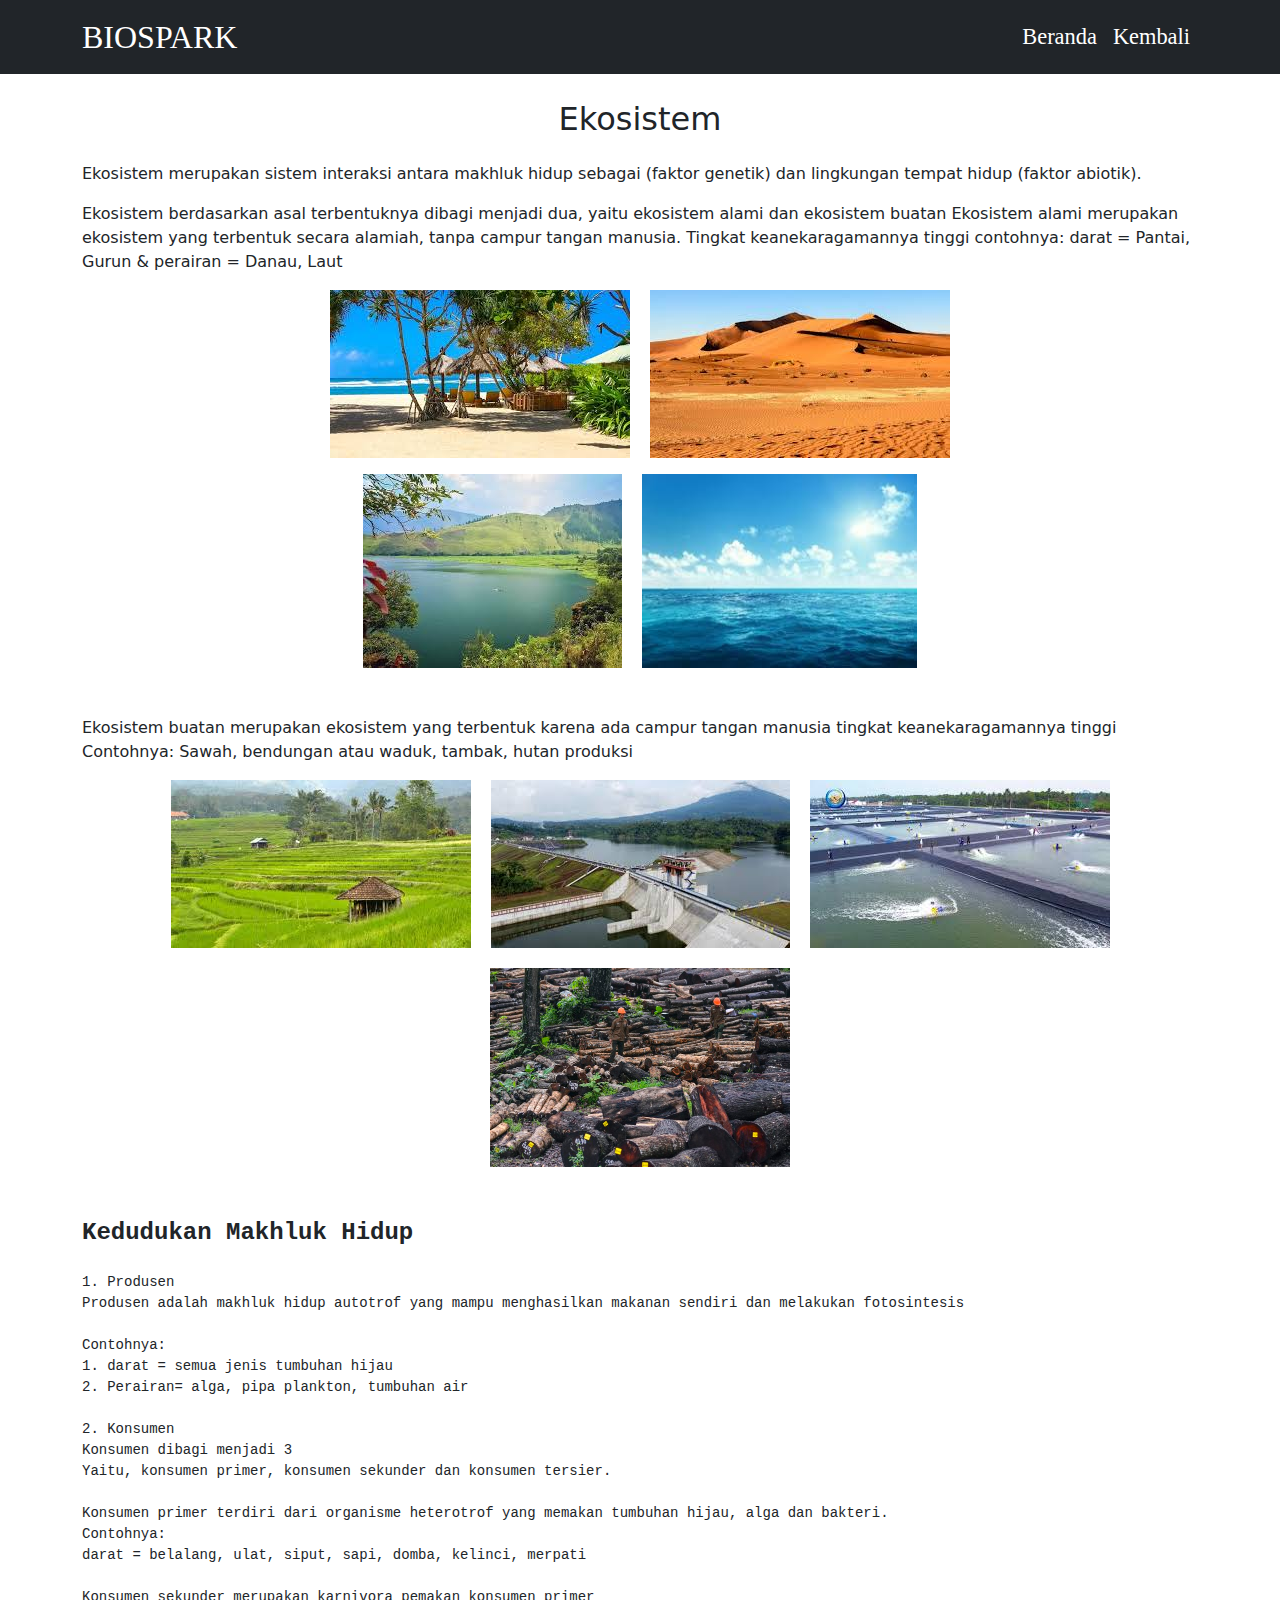
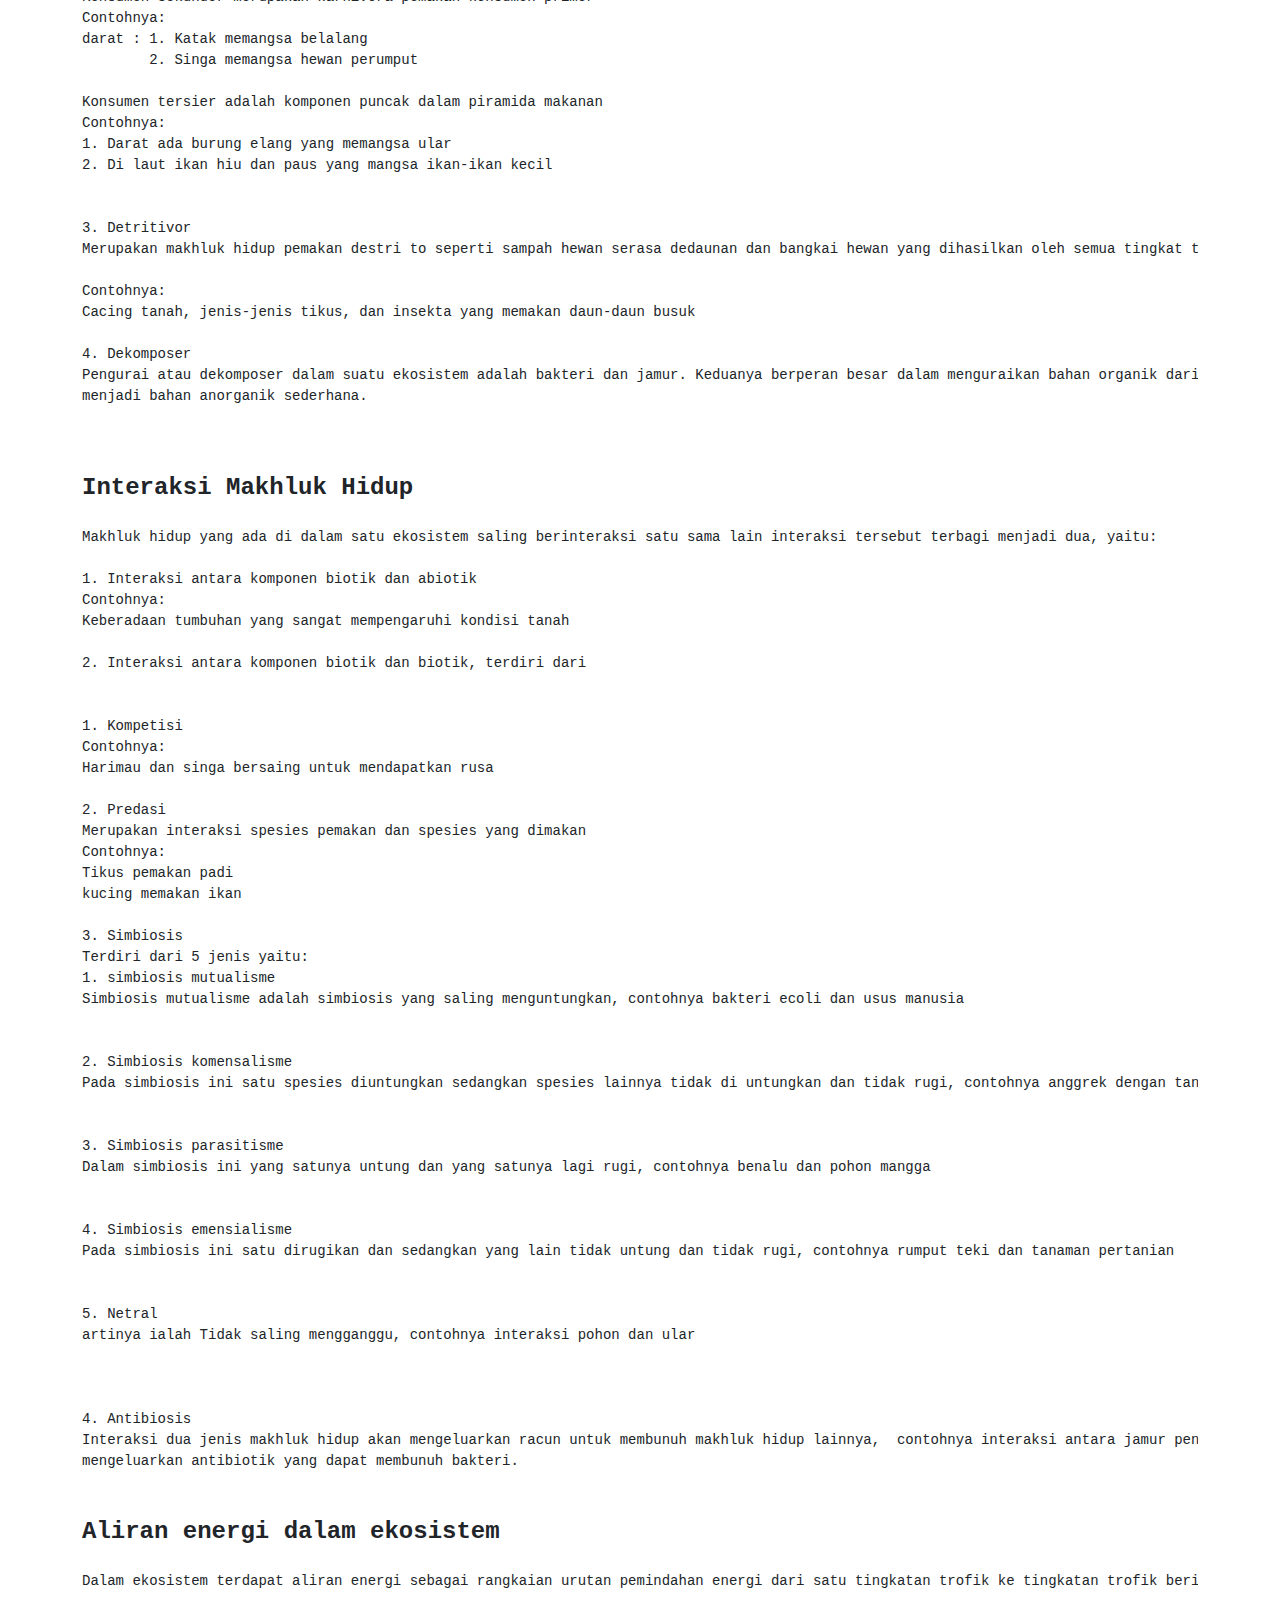
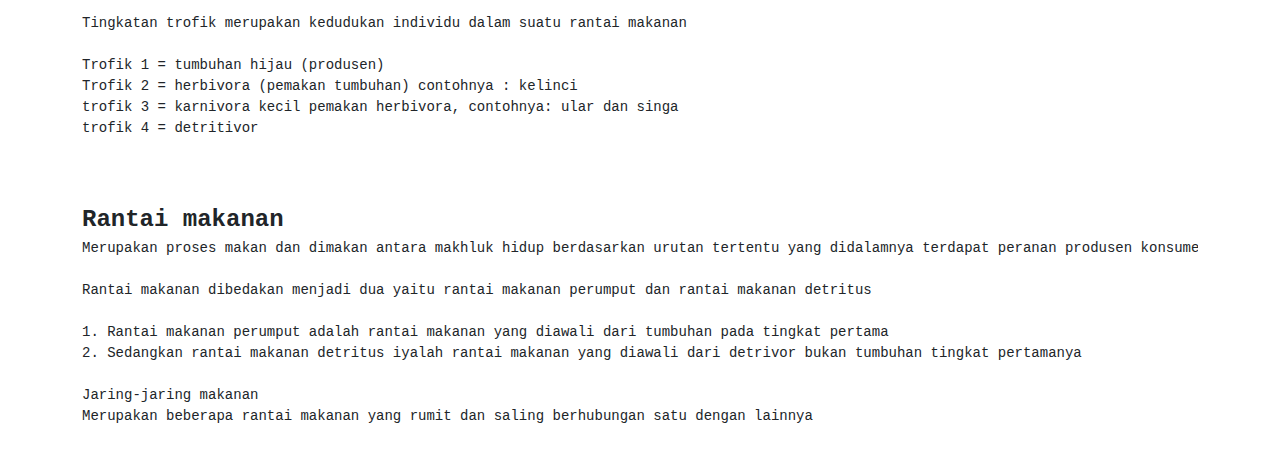
==== ekonomi.html @ e09d24b7 "first commit" ====
<!DOCTYPE html>
<html lang="en">
  <head>
    <meta charset="UTF-8" />
    <meta name="viewport" content="width=device-width, initial-scale=1.0" />
    <link rel="stylesheet" href="bootstrap-5.3.3-dist/css/bootstrap.min.css" />
    <link rel="stylesheet" href="style.css" />
    <title>BIOSPARK</title>
  </head>
  <body>
    <nav class="navbar navbar-expand-lg bg-dark navbar-dark fixed-top">
      <div class="container">
        <a class="navbar-brand" href="#">BIOSPARK</a>
        <button
          class="navbar-toggler"
          type="button"
          data-bs-toggle="collapse"
          data-bs-target="#navbarNavAltMarkup"
          aria-controls="navbarNavAltMarkup"
          aria-expanded="false"
          aria-label="Toggle navigation"
        >
          <span class="navbar-toggler-icon"></span>
        </button>
        <div class="collapse navbar-collapse" id="navbarNavAltMarkup">
          <div class="navbar-nav ms-auto">
            <a class="nav-link" href="#">Beranda</a>
            <a class="nav-link" href="index.html">Kembali</a>
          </div>
        </div>
      </div>
    </nav>

<section id="ekosistem">
    <div class="container">
        <div class="row">
            <div class="col text-center mb-3">
                <h2>Ekosistem</h2>
            </div>
        </div>
        <div class="row">
            <div class="col">
                <p>Ekosistem merupakan sistem interaksi antara makhluk hidup sebagai (faktor genetik) dan lingkungan tempat hidup (faktor abiotik).</p>
                <p>Ekosistem berdasarkan asal terbentuknya dibagi menjadi dua, yaitu ekosistem alami dan ekosistem buatan  

                    Ekosistem alami merupakan ekosistem yang terbentuk secara alamiah, tanpa campur tangan manusia. Tingkat keanekaragamannya tinggi 
                    
                    contohnya: darat = Pantai, Gurun & perairan = Danau, Laut 
                    
                </p>
            <div class="darat mb-3">
                    <img src="img/pantai.jpg" alt="Pantai">
                    <img src="img/gurun.jpg" alt="Gurun">
            </div>
            <div class="perairan mb-5">
                <img src="img/danau.jpg" alt="Danau">
                <img src="img/laut.jpg" alt="Laut">
            </div>
            <p>
            Ekosistem buatan merupakan ekosistem yang terbentuk karena ada campur tangan manusia tingkat keanekaragamannya tinggi 
 Contohnya:
Sawah, bendungan atau waduk, tambak, hutan produksi
            </p>
            <div class="ekosistem-buatan mb-5">
                <img src="img/sawah.jpg" alt="">
                <img src="img/bendungan.jpg" alt="">
                <img src="img/tambak.jpg" alt="">
                <img src="img/hutan produksi.jpeg" alt="" width="300">
            </div>
            <pre>
<span class="fw-semibold fs-4">Kedudukan Makhluk Hidup</span> 

1. Produsen 
Produsen adalah makhluk hidup autotrof yang mampu menghasilkan makanan sendiri dan melakukan fotosintesis

Contohnya:
1. darat = semua jenis tumbuhan hijau
2. Perairan= alga, pipa plankton, tumbuhan air

2. Konsumen 
Konsumen dibagi menjadi 3 
Yaitu, konsumen primer, konsumen sekunder dan konsumen tersier.

Konsumen primer terdiri dari organisme heterotrof yang memakan tumbuhan hijau, alga dan bakteri.
Contohnya:
darat = belalang, ulat, siput, sapi, domba, kelinci, merpati

Konsumen sekunder merupakan karnivora pemakan konsumen primer 
Contohnya: 
darat : 1. Katak memangsa belalang 
        2. Singa memangsa hewan perumput 

Konsumen tersier adalah komponen puncak dalam piramida makanan 
Contohnya:
1. Darat ada burung elang yang memangsa ular 
2. Di laut ikan hiu dan paus yang mangsa ikan-ikan kecil 


3. Detritivor 
Merupakan makhluk hidup pemakan destri to seperti sampah hewan serasa dedaunan dan bangkai hewan yang dihasilkan oleh semua tingkat tropik 

Contohnya:
Cacing tanah, jenis-jenis tikus, dan insekta yang memakan daun-daun busuk

4. Dekomposer
Pengurai atau dekomposer dalam suatu ekosistem adalah bakteri dan jamur. Keduanya berperan besar dalam menguraikan bahan organik dari tumbuhan dan hewan yang telah mati
menjadi bahan anorganik sederhana.



<span class="fs-4 fw-semibold">Interaksi Makhluk Hidup</span>

Makhluk hidup yang ada di dalam satu ekosistem saling berinteraksi satu sama lain interaksi tersebut terbagi menjadi dua, yaitu: 

1. Interaksi antara komponen biotik dan abiotik 
Contohnya:
Keberadaan tumbuhan yang sangat mempengaruhi kondisi tanah 

2. Interaksi antara komponen biotik dan biotik, terdiri dari 


1. Kompetisi 
Contohnya:
Harimau dan singa bersaing untuk mendapatkan rusa 

2. Predasi 
Merupakan interaksi spesies pemakan dan spesies yang dimakan 
Contohnya: 
Tikus pemakan padi 
kucing memakan ikan 

3. Simbiosis
Terdiri dari 5 jenis yaitu:
1. simbiosis mutualisme 
Simbiosis mutualisme adalah simbiosis yang saling menguntungkan, contohnya bakteri ecoli dan usus manusia


2. Simbiosis komensalisme
Pada simbiosis ini satu spesies diuntungkan sedangkan spesies lainnya tidak di untungkan dan tidak rugi, contohnya anggrek dengan tanaman inangnya


3. Simbiosis parasitisme
Dalam simbiosis ini yang satunya untung dan yang satunya lagi rugi, contohnya benalu dan pohon mangga 


4. Simbiosis emensialisme
Pada simbiosis ini satu dirugikan dan sedangkan yang lain tidak untung dan tidak rugi, contohnya rumput teki dan tanaman pertanian


5. Netral 
artinya ialah Tidak saling mengganggu, contohnya interaksi pohon dan ular



4. Antibiosis 
Interaksi dua jenis makhluk hidup akan mengeluarkan racun untuk membunuh makhluk hidup lainnya,  contohnya interaksi antara jamur penicillium dengan bakteri, jamur 
mengeluarkan antibiotik yang dapat membunuh bakteri.


<span class="fs-4 fw-semibold">Aliran energi dalam ekosistem</span> 

Dalam ekosistem terdapat aliran energi sebagai rangkaian urutan pemindahan energi dari satu tingkatan trofik ke tingkatan trofik berikutnya

Tingkatan trofik merupakan kedudukan individu dalam suatu rantai makanan 

Trofik 1 = tumbuhan hijau (produsen) 
Trofik 2 = herbivora (pemakan tumbuhan) contohnya : kelinci
trofik 3 = karnivora kecil pemakan herbivora, contohnya: ular dan singa 
trofik 4 = detritivor



<span class="fs-4 fw-semibold">Rantai makanan</span> 
Merupakan proses makan dan dimakan antara makhluk hidup berdasarkan urutan tertentu yang didalamnya terdapat peranan produsen konsumen dan detritivor 

Rantai makanan dibedakan menjadi dua yaitu rantai makanan perumput dan rantai makanan detritus 

1. Rantai makanan perumput adalah rantai makanan yang diawali dari tumbuhan pada tingkat pertama 
2. Sedangkan rantai makanan detritus iyalah rantai makanan yang diawali dari detrivor bukan tumbuhan tingkat pertamanya 

Jaring-jaring makanan 
Merupakan beberapa rantai makanan yang rumit dan saling berhubungan satu dengan lainnya
            </pre>
        </div>
    </div>
</section>
    <script src="bootstrap-5.3.3-dist/js/bootstrap.bundle.min.js"></script>
  </body>
</html>
---- style.css ----
body {
    overflow-x: hidden;
  min-height: 2000px;
}

.navbar .navbar-brand {
  font-size: 2rem;
  font-family: "Times New Roman", Times, serif;
}

.navbar .navbar-nav a {
  font-size: 1.4rem;
  color: white;
  font-family: "Times New Roman", Times, serif;
}

.jumbotron {
  background-image: url("./img/sungai.gif");
  background-color: rgba(0, 0, 0, 0.6);
  background-blend-mode: darken;
  background-size: cover;
  height: 640px;
}

.jumbotron h2 {
  font-size: 8vmax;
  font-family: "Times New Roman", Times, serif;
  color: white;
}

#anggota {
  padding-top: 7.5rem;
  margin-bottom: 6rem;
}

#anggota .col:nth-child(1) {
    width: 100%;
    height: auto;
    flex-wrap: wrap;
}
#anggota .nama-anggota {
    display: flex;
    height: 100px;
    width: 300px;
    align-items: center;
    justify-content: center;
    background-color: black;
    color: white;
    font-size: 1.3rem;
    margin: 20px;
}

#materi {
    padding-top: 7.5rem;
}

#ekosistem {
    margin-top: 100px;
}

#ekosistem .darat {
    display: flex;
    justify-content: center;
    gap: 20px;
    flex-wrap: wrap;
}

#ekosistem .perairan {
    display: flex;
    justify-content: center;
    gap: 20px;
    flex-wrap: wrap;
}

#ekosistem .ekosistem-buatan {
    display: flex;
    justify-content: center;
    gap: 20px;
    flex-wrap: wrap;
}
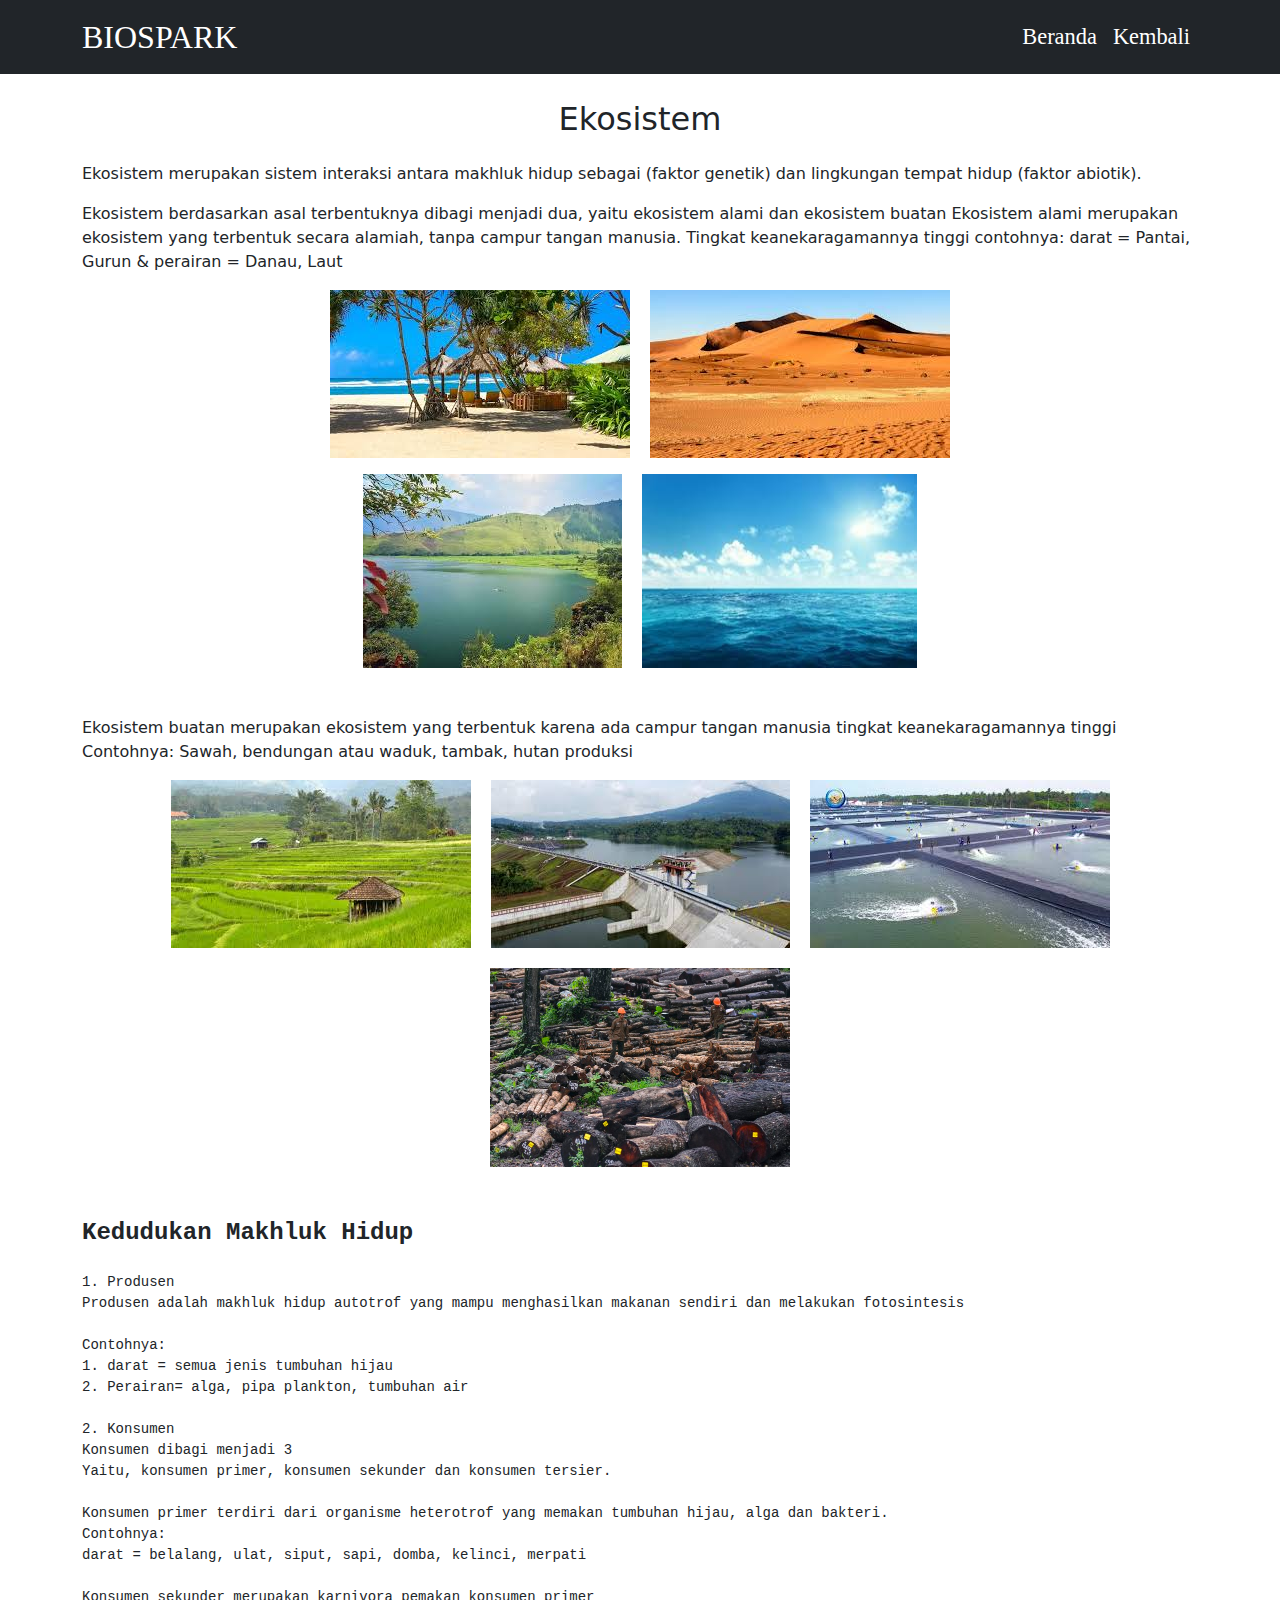
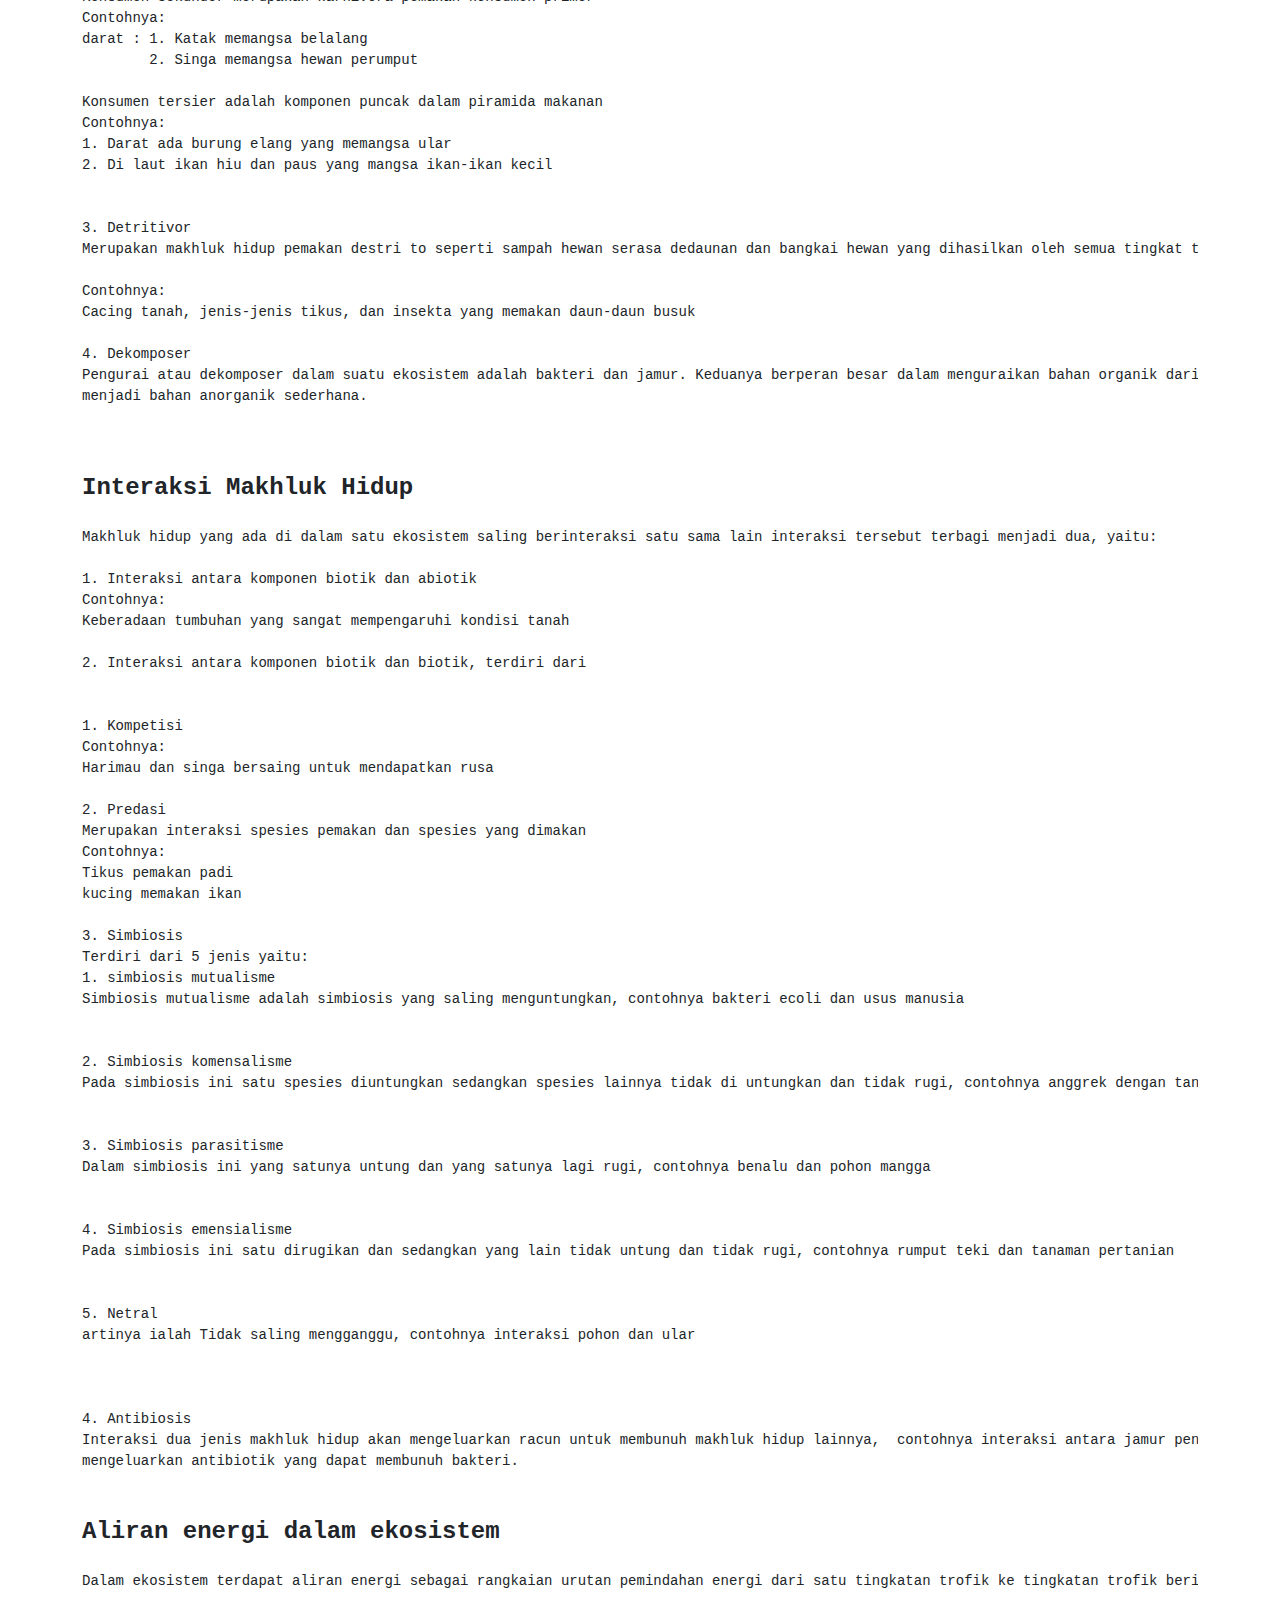
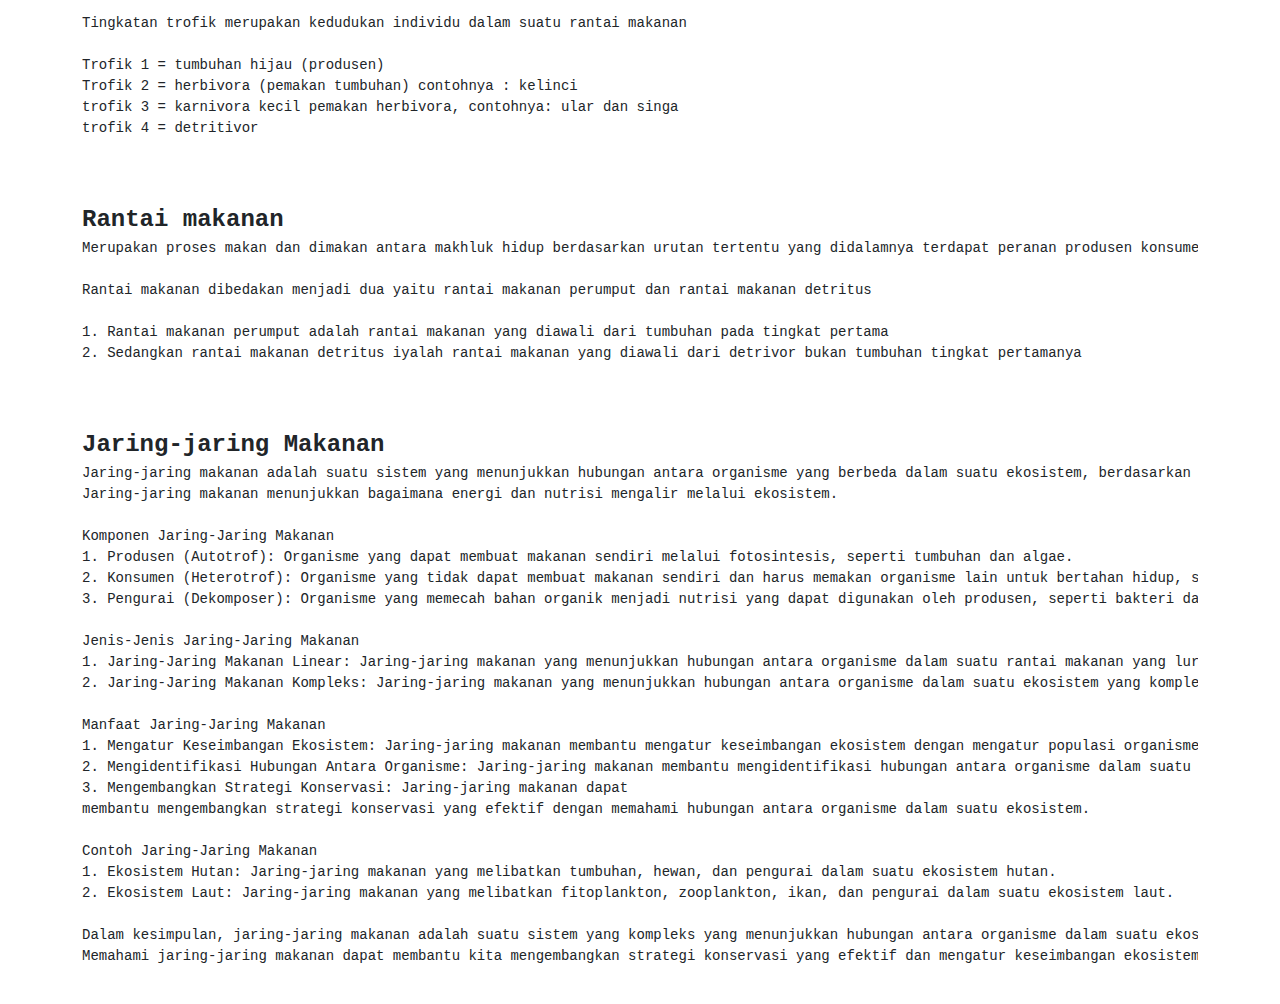
==== commit 1a7fc023: "second commit" ====
--- a/ekonomi.html
+++ b/ekonomi.html
@@ -178,8 +178,33 @@
 1. Rantai makanan perumput adalah rantai makanan yang diawali dari tumbuhan pada tingkat pertama 
 2. Sedangkan rantai makanan detritus iyalah rantai makanan yang diawali dari detrivor bukan tumbuhan tingkat pertamanya 
 
-Jaring-jaring makanan 
-Merupakan beberapa rantai makanan yang rumit dan saling berhubungan satu dengan lainnya
+
+
+<span class="fs-4 fw-semibold">Jaring-jaring Makanan</span>
+Jaring-jaring makanan adalah suatu sistem yang menunjukkan hubungan antara organisme yang berbeda dalam suatu ekosistem, berdasarkan pada pola makan dan dimakan.
+Jaring-jaring makanan menunjukkan bagaimana energi dan nutrisi mengalir melalui ekosistem.
+
+Komponen Jaring-Jaring Makanan
+1. Produsen (Autotrof): Organisme yang dapat membuat makanan sendiri melalui fotosintesis, seperti tumbuhan dan algae.
+2. Konsumen (Heterotrof): Organisme yang tidak dapat membuat makanan sendiri dan harus memakan organisme lain untuk bertahan hidup, seperti hewan dan manusia.
+3. Pengurai (Dekomposer): Organisme yang memecah bahan organik menjadi nutrisi yang dapat digunakan oleh produsen, seperti bakteri dan jamur.
+
+Jenis-Jenis Jaring-Jaring Makanan
+1. Jaring-Jaring Makanan Linear: Jaring-jaring makanan yang menunjukkan hubungan antara organisme dalam suatu rantai makanan yang lurus.
+2. Jaring-Jaring Makanan Kompleks: Jaring-jaring makanan yang menunjukkan hubungan antara organisme dalam suatu ekosistem yang kompleks.
+
+Manfaat Jaring-Jaring Makanan
+1. Mengatur Keseimbangan Ekosistem: Jaring-jaring makanan membantu mengatur keseimbangan ekosistem dengan mengatur populasi organisme.
+2. Mengidentifikasi Hubungan Antara Organisme: Jaring-jaring makanan membantu mengidentifikasi hubungan antara organisme dalam suatu ekosistem.
+3. Mengembangkan Strategi Konservasi: Jaring-jaring makanan dapat
+membantu mengembangkan strategi konservasi yang efektif dengan memahami hubungan antara organisme dalam suatu ekosistem.
+
+Contoh Jaring-Jaring Makanan
+1. Ekosistem Hutan: Jaring-jaring makanan yang melibatkan tumbuhan, hewan, dan pengurai dalam suatu ekosistem hutan.
+2. Ekosistem Laut: Jaring-jaring makanan yang melibatkan fitoplankton, zooplankton, ikan, dan pengurai dalam suatu ekosistem laut.
+
+Dalam kesimpulan, jaring-jaring makanan adalah suatu sistem yang kompleks yang menunjukkan hubungan antara organisme dalam suatu ekosistem.
+Memahami jaring-jaring makanan dapat membantu kita mengembangkan strategi konservasi yang efektif dan mengatur keseimbangan ekosistem.
             </pre>
         </div>
     </div>
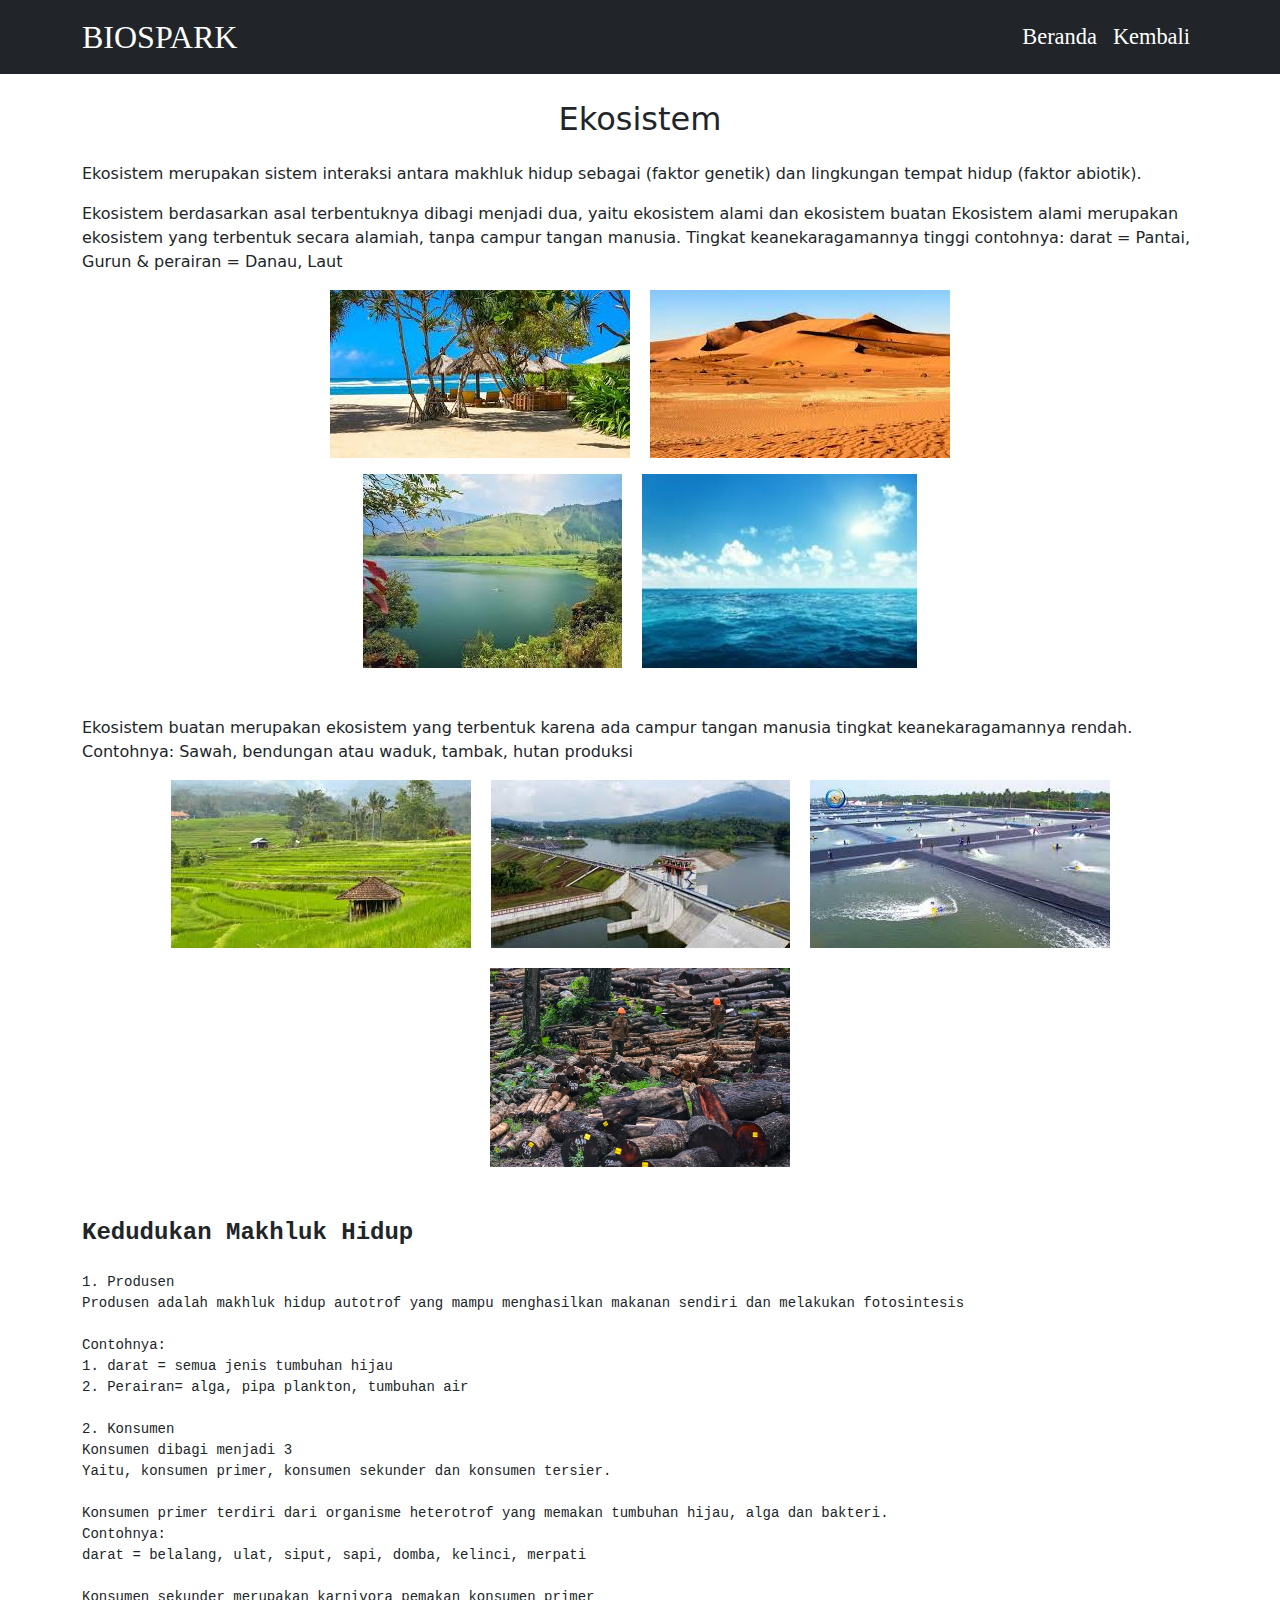
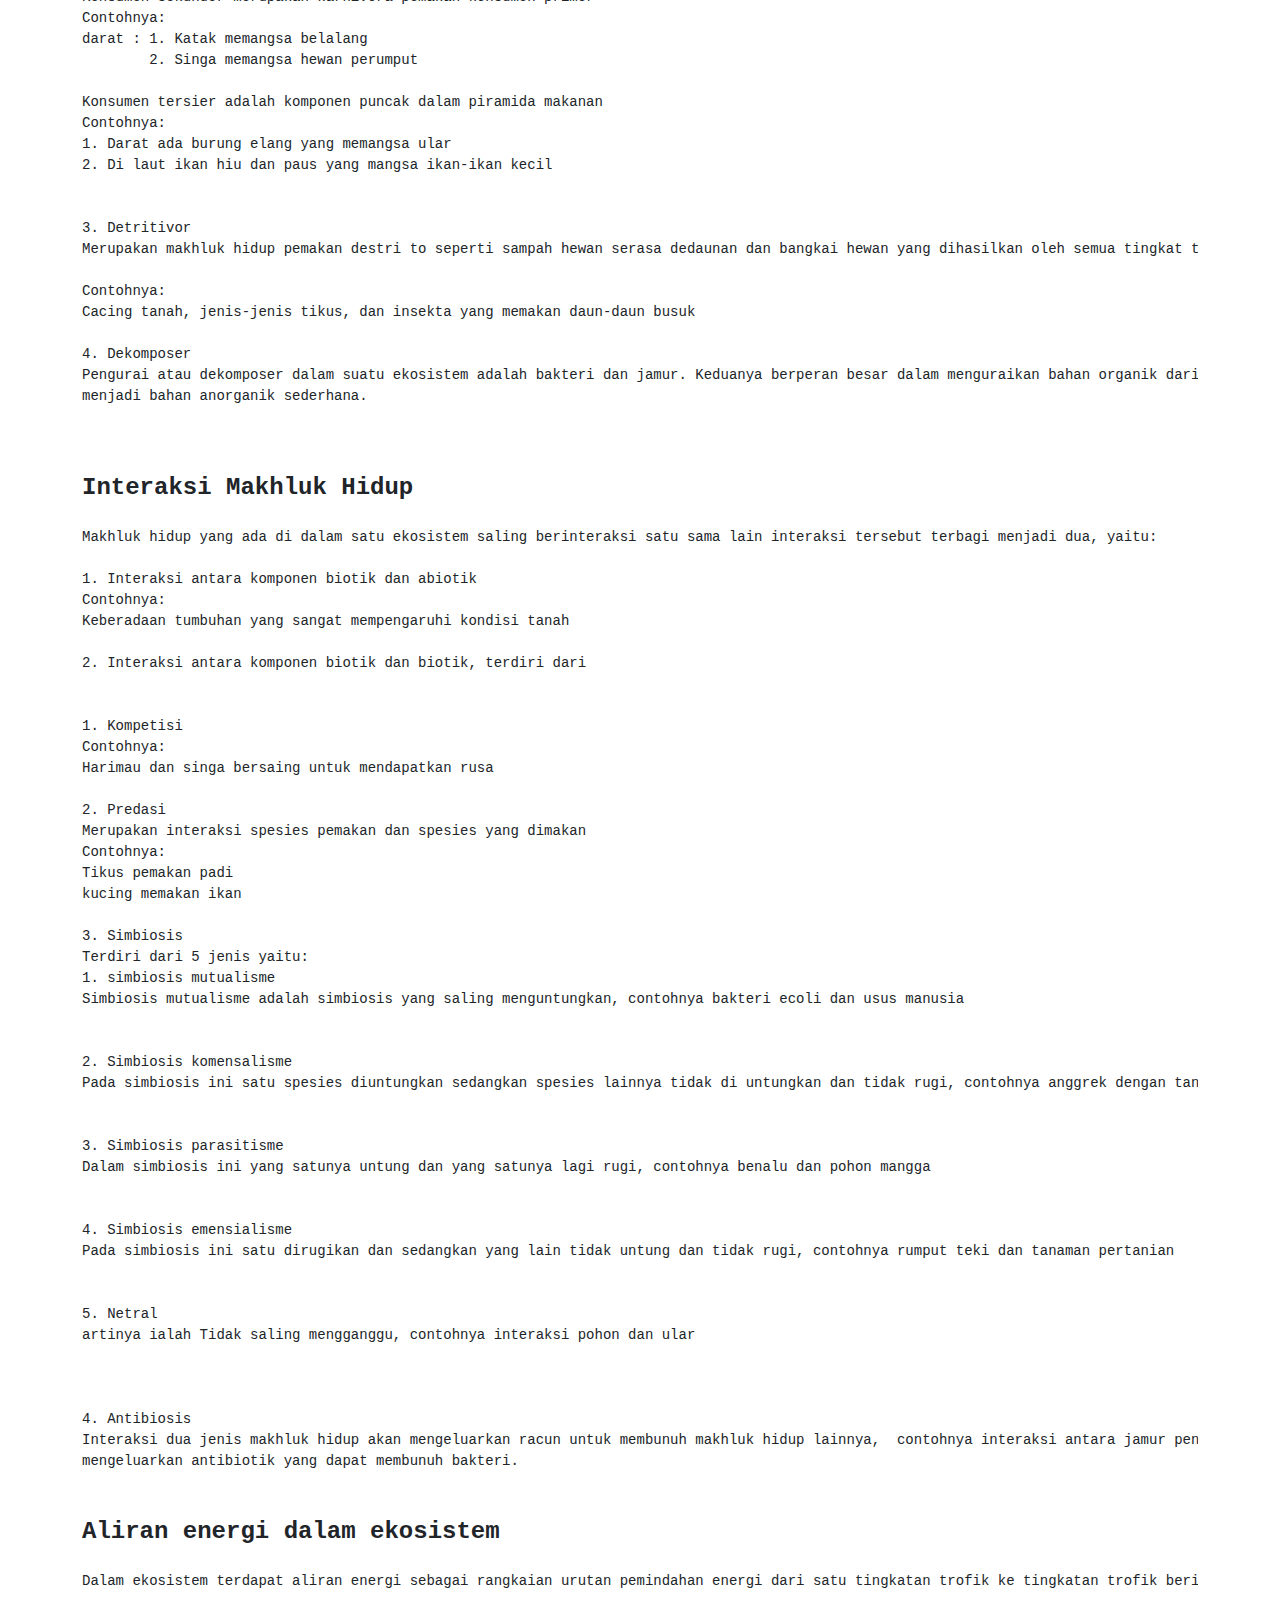
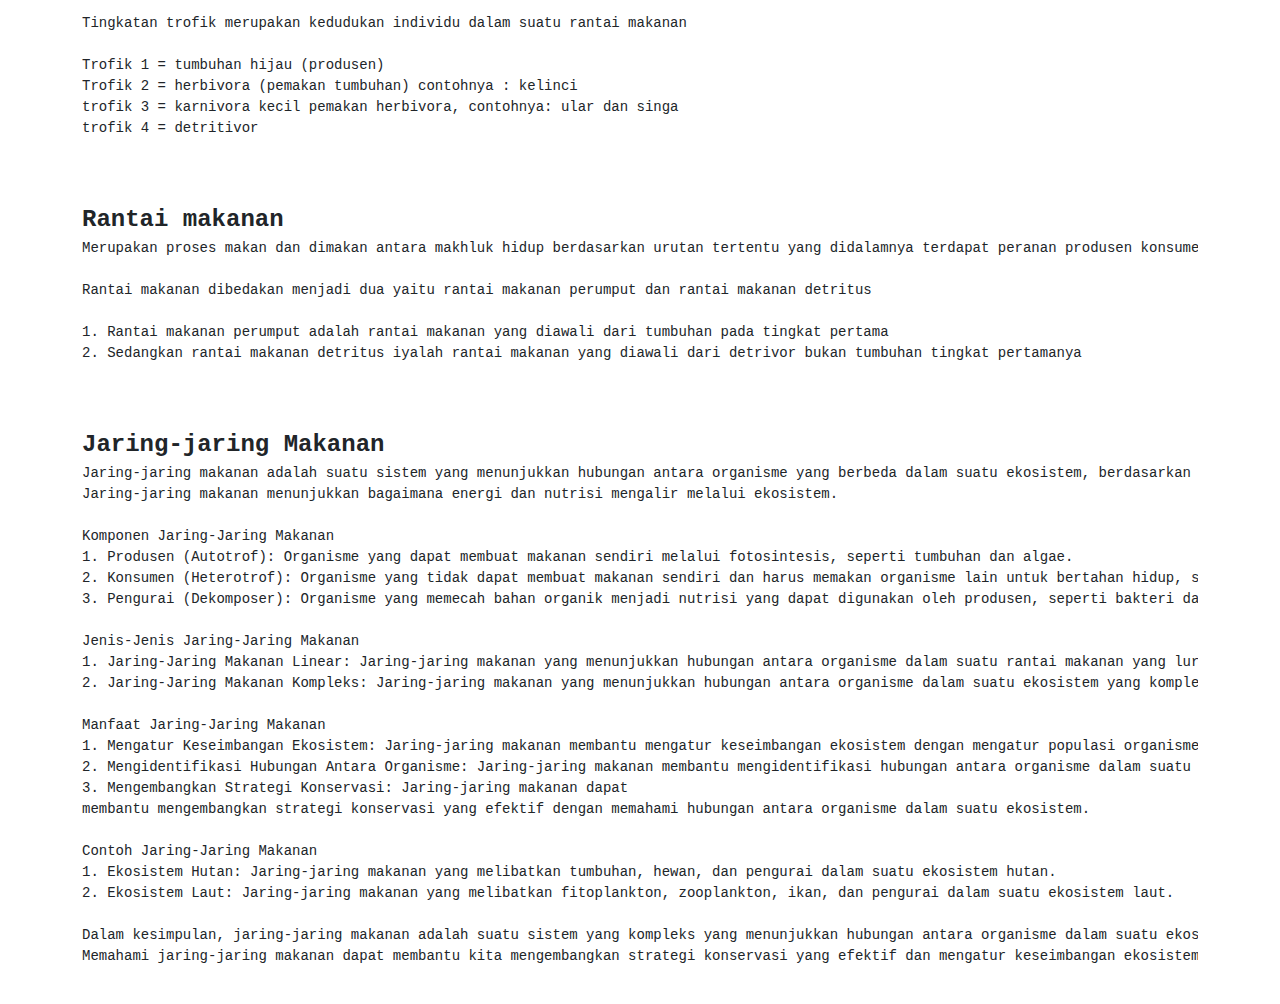
==== commit 7b101d02: "Update 3" ====
--- a/ekonomi.html
+++ b/ekonomi.html
@@ -57,7 +57,7 @@
                 <img src="img/laut.jpg" alt="Laut">
             </div>
             <p>
-            Ekosistem buatan merupakan ekosistem yang terbentuk karena ada campur tangan manusia tingkat keanekaragamannya tinggi 
+            Ekosistem buatan merupakan ekosistem yang terbentuk karena ada campur tangan manusia tingkat keanekaragamannya rendah. 
  Contohnya:
 Sawah, bendungan atau waduk, tambak, hutan produksi
             </p>
--- a/style.css
+++ b/style.css
@@ -1,6 +1,5 @@
 body {
     overflow-x: hidden;
-  min-height: 2000px;
 }
 
 .navbar .navbar-brand {
@@ -77,4 +76,4 @@
     justify-content: center;
     gap: 20px;
     flex-wrap: wrap;
-}+}
